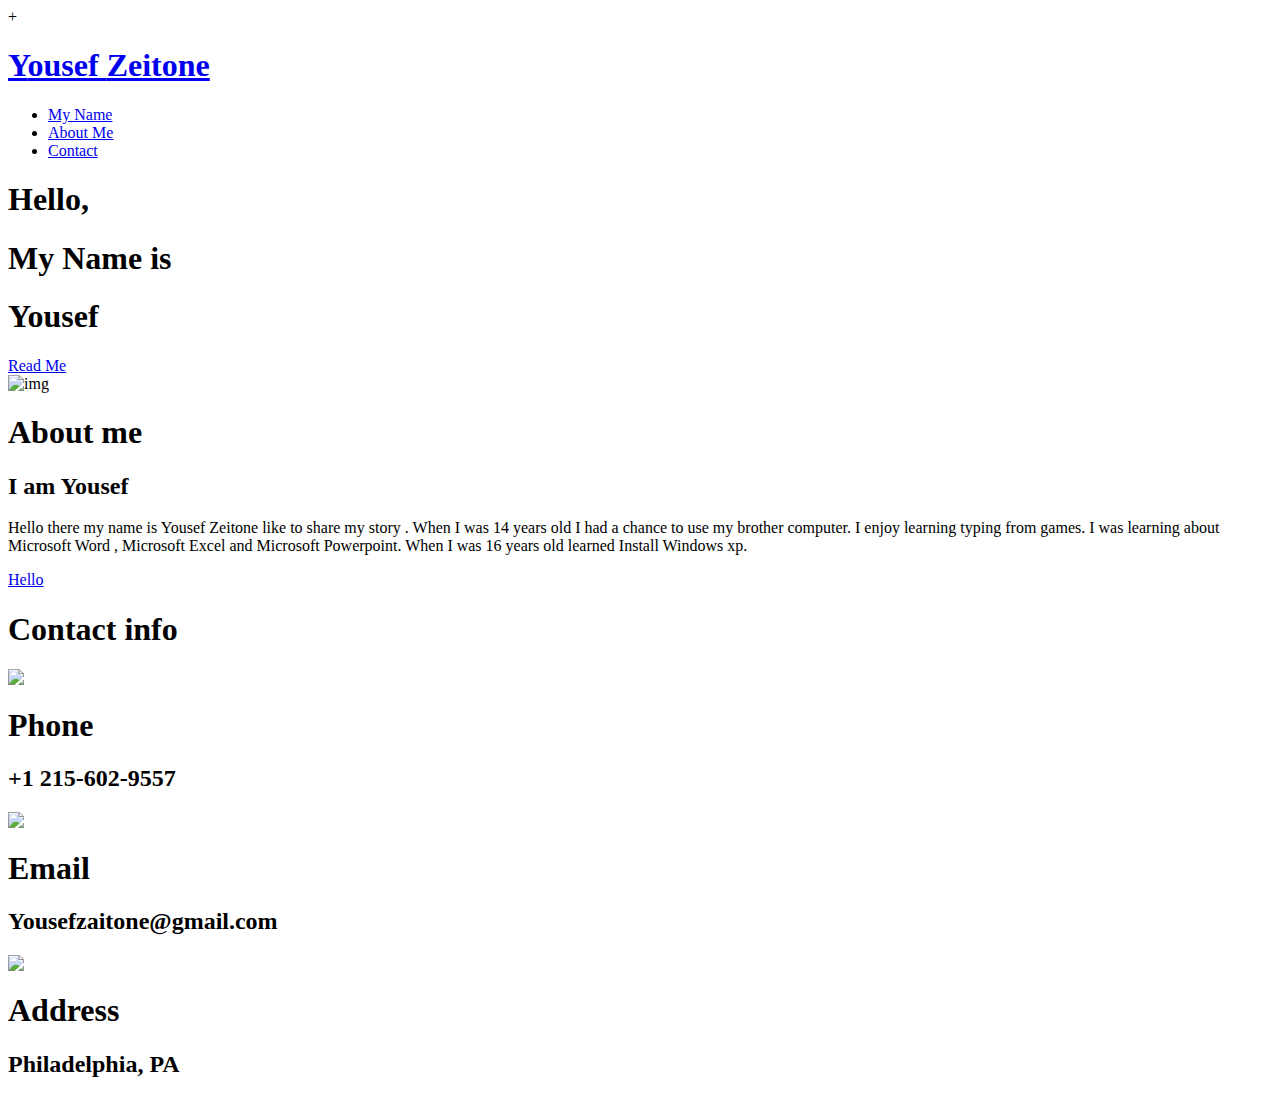
==== Index.html @ b7878304 "Add files via upload" ====
+<!DOCTYPE html>
<html lang="en">

<head>
  <meta charset="UTF-8">
  <meta name="viewport" content="width=device-width, initial-scale=1.0">
  <link rel="stylesheet" href="style.css">
  <title>Yousef Zeitone</title>
</head>

<body>
  <!-- Header -->
  <section id="header">
    <div class="header container">
      <div class="nav-bar">
        <div class="brand">
          <a href="#hero">
            <h1><span>Y</span>ousef <span>Z</span>eitone</h1>
          </a>
        </div>
        <div class="nav-list">
          <div class="hamburger">
            <div class="bar"></div>
          </div>
          <ul>
            <li><a href="#hero" data-after="MyName">My Name</a></li>
            <li><a href="#about Me" data-after="About Me">About Me</a></li>
            <li><a href="#contact" data-after="Contact">Contact</a></li>
          </ul>
        </div>
      </div>
    </div>
  </section>
  <!-- End Header -->


  <!-- Hero Section  -->
  <section id="hero">
    <div class="hero container">
      <div>
        <h1>Hello, <span></span></h1>
        <h1>My Name is <span></span></h1>
        <h1>Yousef <span></span></h1>
        <a href="#About Me" type="button" class="cta">Read Me</a>
      </div>
    </div>
  </section>
  <!-- End Hero Section  -->

  <!-- About Me Section -->
  <section id="about Me">
    <div class="about Me container">
      <div class="col-left">
        <div class="about Me-img">
          <img src="https://scontent-iad3-1.xx.fbcdn.net/v/t39.30808-6/278348884_4964921023593243_1203213019717374764_n.jpg?_nc_cat=107&ccb=1-5&_nc_sid=09cbfe&_nc_ohc=FBMy7EXPJv4AX-4Gr7v&_nc_ht=scontent-iad3-1.xx&oh=00_AT_k_cY4qycTzF5VT57qpu-IRS4rbmAX8jP3AmluykomFA&oe=625B50C4" alt="img">
        </div>
      </div>
      <div class="col-right">
        <h1 class="section-title">About <span>me</span></h1>
        <h2>I am Yousef</h2>
          <p>Hello there my name is Yousef Zeitone like to share my story .
            When I was 14 years old I had a chance to use my brother computer. I enjoy learning typing from games. I was learning about Microsoft Word , Microsoft Excel and Microsoft Powerpoint. When I was 16 years old learned Install Windows xp.</p>
        <a href="#" class="cta">Hello</a>
      </div>
    </div>
  </section>
  <!-- End About Section -->

  <!-- Contact Section -->
  <section id="contact">
    <div class="contact container">
      <div>
        <h1 class="section-title">Contact <span>info</span></h1>
      </div>
      <div class="contact-items">
        <div class="contact-item">
          <div class="icon"><img src="https://img.icons8.com/bubbles/100/000000/phone.png" /></div>
          <div class="contact-info">
            <h1>Phone</h1>
            <h2>+1 215-602-9557</h2>
          </div>
        </div>
        <div class="contact-item">
          <div class="icon"><img src="https://img.icons8.com/bubbles/100/000000/new-post.png" /></div>
          <div class="contact-info">
            <h1>Email</h1>
            <h2>Yousefzaitone@gmail.com</h2>
          </div>
        </div>
        <div class="contact-item">
          <div class="icon"><img src="https://img.icons8.com/bubbles/100/000000/map-marker.png" /></div>
          <div class="contact-info">
            <h1>Address</h1>
            <h2>Philadelphia, PA</h2>
          </div>
        </div>
      </div>
    </div>
  </section>
  <!-- End Contact Section -->

  <script src="./app.js"></script>
</body>

</html>
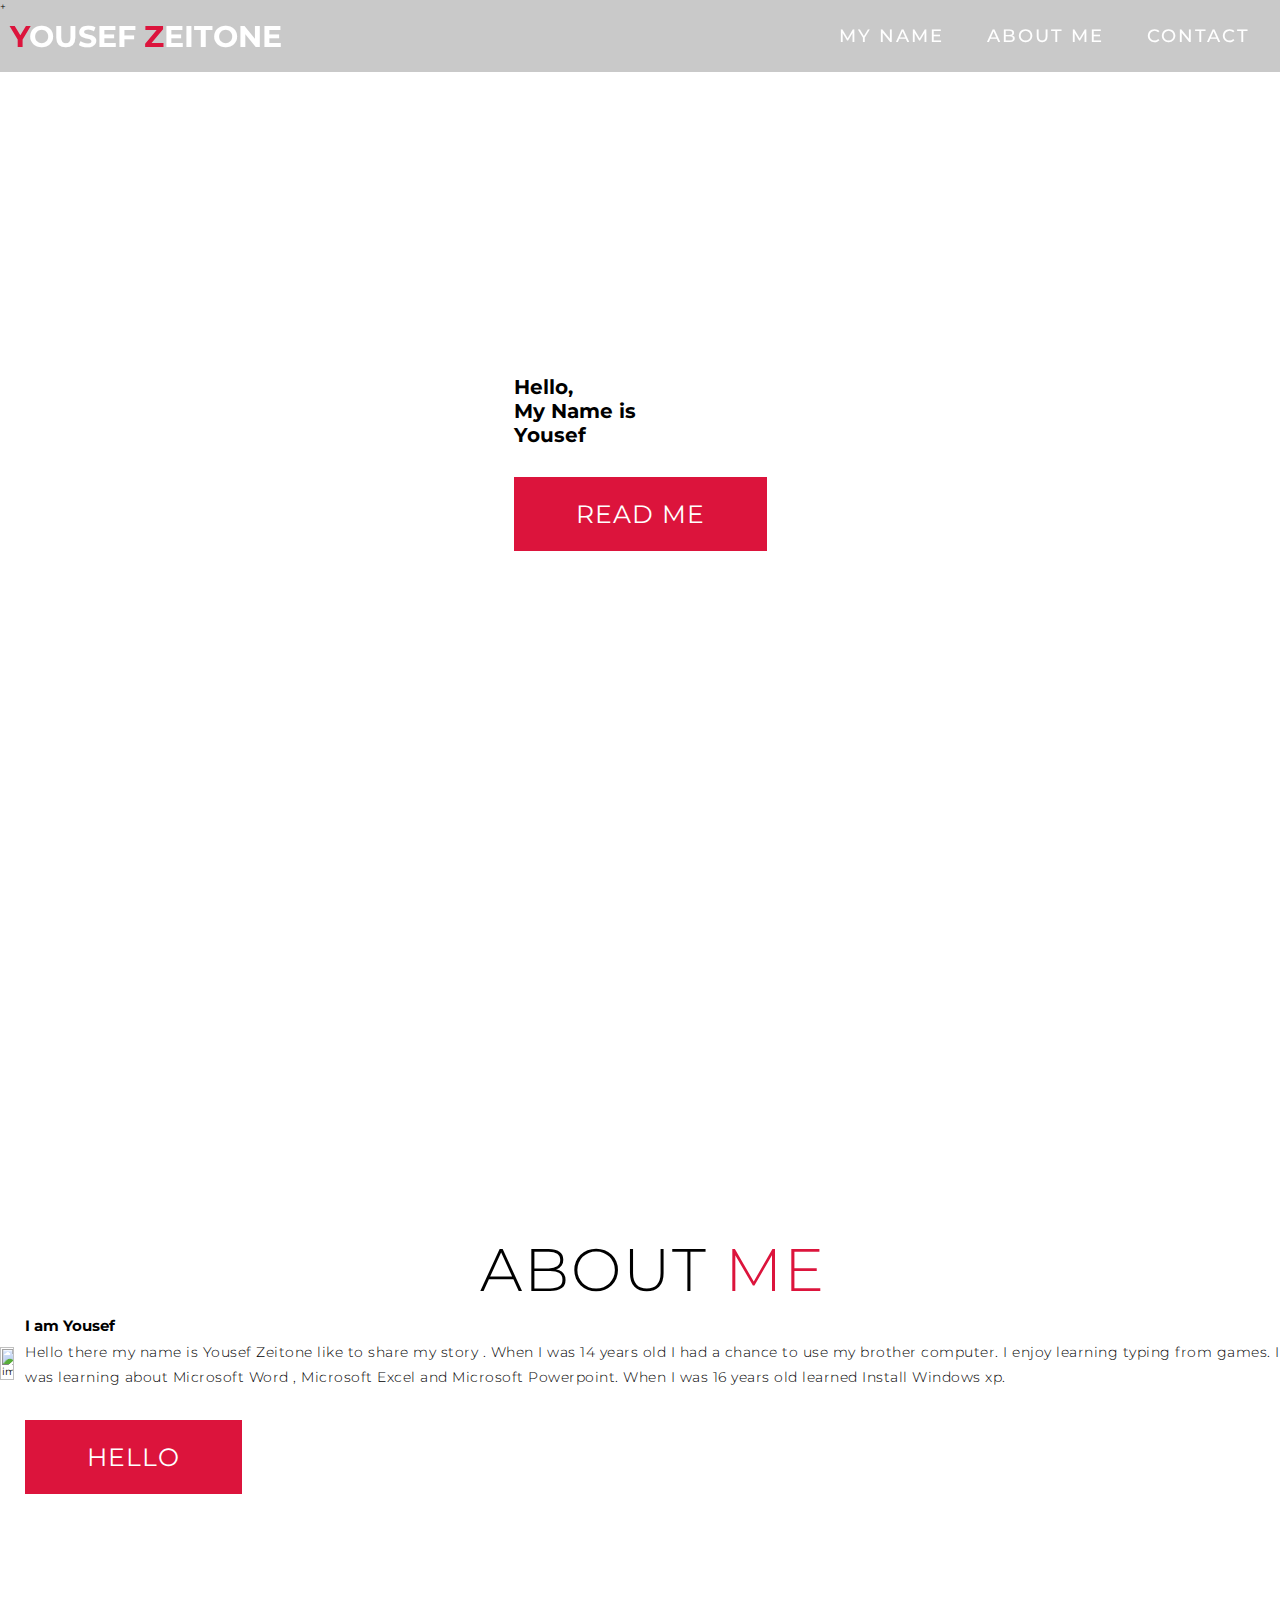
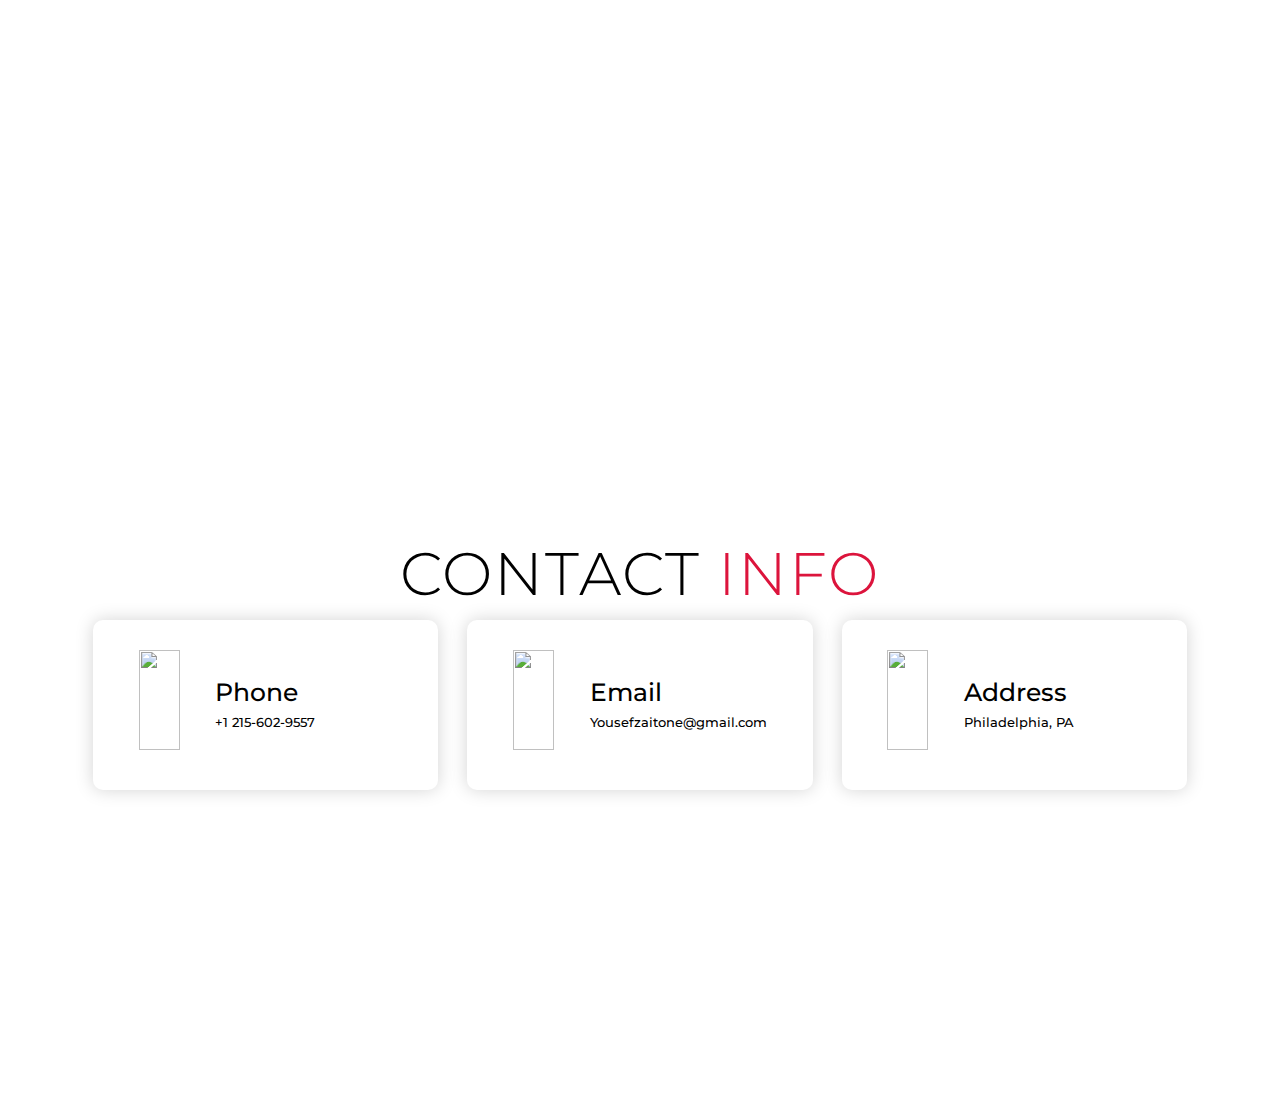
==== commit 761338ca: "Update Index.html" ====
--- a/Index.html
+++ b/Index.html
@@ -23,7 +23,7 @@
             <div class="bar"></div>
           </div>
           <ul>
-            <li><a href="#hero" data-after="MyName">My Name</a></li>
+            <li><a href="#yousefzeitone.com" data-after="MyName">My Name</a></li>
             <li><a href="#about Me" data-after="About Me">About Me</a></li>
             <li><a href="#contact" data-after="Contact">Contact</a></li>
           </ul>
@@ -35,8 +35,8 @@
 
 
   <!-- Hero Section  -->
-  <section id="hero">
-    <div class="hero container">
+  <section id="yousefzeitone.com">
+    <div class="yousef container">
       <div>
         <h1>Hello, <span></span></h1>
         <h1>My Name is <span></span></h1>
@@ -102,4 +102,4 @@
   <script src="./app.js"></script>
 </body>
 
-</html>+</html>
--- a/style.css
+++ b/style.css
@@ -0,0 +1,703 @@
+@import 'https://fonts.googleapis.com/css?family=Montserrat:300, 400, 700&display=swap';
+* {
+	padding: 0;
+	margin: 0;
+	box-sizing: border-box;
+}
+html {
+	font-size: 10px;
+	font-family: 'Montserrat', sans-serif;
+	scroll-behavior: smooth;
+}
+a {
+	text-decoration: none;
+}
+.container {
+	min-height: 100vh;
+	width: 100%;
+	display: flex;
+	align-items: center;
+	justify-content: center;
+}
+img {
+	height: 100%;
+	width: 75%;
+	object-fit: cover;
+}
+p {
+	color: black;
+	font-size: 1.4rem;
+	margin-top: 5px;
+	line-height: 2.5rem;
+	font-weight: 300;
+	letter-spacing: 0.05rem;
+}
+.section-title {
+	font-size: 4rem;
+	font-weight: 300;
+	color: black;
+	margin-bottom: 10px;
+	text-transform: uppercase;
+	letter-spacing: 0.2rem;
+	text-align: center;
+}
+.section-title span {
+	color: crimson;
+}
+
+.cta {
+	display: inline-block;
+	padding: 10px 30px;
+	color: white;
+	background-color: crimson;
+	border: 2px solid crimson;
+	font-size: 2rem;
+	text-transform: uppercase;
+	letter-spacing: 0.1rem;
+	margin-top: 30px;
+	transition: 0.3s ease;
+	transition-property: background-color, color;
+}
+.cta:hover {
+	color: white;
+	background-color: crimson;
+}
+.brand h1 {
+	font-size: 3rem;
+	text-transform: uppercase;
+	color: white;
+}
+.brand h1 span {
+	color: crimson;
+}
+
+/* Header section */
+#header {
+	position: fixed;
+	z-index: 1000;
+	left: 0;
+	top: 0;
+	width: 100vw;
+	height: auto;
+}
+#header .header {
+	min-height: 8vh;
+	background-color: rgba(31, 30, 30, 0.24);
+	transition: 0.3s ease background-color;
+}
+#header .nav-bar {
+	display: flex;
+	align-items: center;
+	justify-content: space-between;
+	width: 100%;
+	height: 100%;
+	max-width: 1300px;
+	padding: 0 10px;
+}
+#header .nav-list ul {
+	list-style: none;
+	position: absolute;
+	background-color: rgb(31, 30, 30);
+	width: 100vw;
+	height: 100vh;
+	left: 100%;
+	top: 0;
+	display: flex;
+	flex-direction: column;
+	justify-content: center;
+	align-items: center;
+	z-index: 1;
+	overflow-x: hidden;
+	transition: 0.5s ease left;
+}
+#header .nav-list ul.active {
+	left: 0%;
+}
+#header .nav-list ul a {
+	font-size: 2.5rem;
+	font-weight: 500;
+	letter-spacing: 0.2rem;
+	text-decoration: none;
+	color: white;
+	text-transform: uppercase;
+	padding: 20px;
+	display: block;
+}
+#header .nav-list ul a::after {
+	content: attr(data-after);
+	position: absolute;
+	top: 50%;
+	left: 50%;
+	transform: translate(-50%, -50%) scale(0);
+	color: rgba(240, 248, 255, 0.021);
+	font-size: 13rem;
+	letter-spacing: 50px;
+	z-index: -1;
+	transition: 0.3s ease letter-spacing;
+}
+#header .nav-list ul li:hover a::after {
+	transform: translate(-50%, -50%) scale(1);
+	letter-spacing: initial;
+}
+#header .nav-list ul li:hover a {
+	color: crimson;
+}
+#header .hamburger {
+	height: 60px;
+	width: 60px;
+	display: inline-block;
+	border: 3px solid white;
+	border-radius: 50%;
+	position: relative;
+	display: flex;
+	align-items: center;
+	justify-content: center;
+	z-index: 100;
+	cursor: pointer;
+	transform: scale(0.8);
+	margin-right: 20px;
+}
+#header .hamburger:after {
+	position: absolute;
+	content: '';
+	height: 100%;
+	width: 100%;
+	border-radius: 50%;
+	border: 3px solid white;
+	animation: hamburger_puls 1s ease infinite;
+}
+#header .hamburger .bar {
+	height: 2px;
+	width: 30px;
+	position: relative;
+	background-color: white;
+	z-index: -1;
+}
+#header .hamburger .bar::after,
+#header .hamburger .bar::before {
+	content: '';
+	position: absolute;
+	height: 100%;
+	width: 100%;
+	left: 0;
+	background-color: white;
+	transition: 0.3s ease;
+	transition-property: top, bottom;
+}
+#header .hamburger .bar::after {
+	top: 8px;
+}
+#header .hamburger .bar::before {
+	bottom: 8px;
+}
+#header .hamburger.active .bar::before {
+	bottom: 0;
+}
+#header .hamburger.active .bar::after {
+	top: 0;
+}
+/* End Header section */
+
+/* Hero Section */
+#hero {
+	background-image: url(./img/hero-bg.p/Users/yousefzeitone/Desktop/yousef/Images/yousef.jpgng);
+	background-size: cover;
+	background-position: top center;
+	position: relative;
+	z-index: 1;
+}
+#hero::after {
+	content: '';
+	position: absolute;
+	left: 0;
+	top: 0;
+	height: 100%;
+	width: 100%;
+	background-color: black;
+	opacity: 0.7;
+	z-index: -1;
+}
+#hero .hero {
+	max-width: 1200px;
+	margin: 0 auto;
+	padding: 0 50px;
+	justify-content: flex-start;
+}
+#hero h1 {
+	display: block;
+	width: fit-content;
+	font-size: 4rem;
+	position: relative;
+	color: transparent;
+	animation: text_reveal 0.5s ease forwards;
+	animation-delay: 1s;
+}
+#hero h1:nth-child(1) {
+	animation-delay: 1s;
+}
+#hero h1:nth-child(2) {
+	animation-delay: 2s;
+}
+#hero h1:nth-child(3) {
+	animation: text_reveal_name 0.5s ease forwards;
+	animation-delay: 3s;
+}
+#hero h1 span {
+	position: absolute;
+	top: 0;
+	left: 0;
+	height: 100%;
+	width: 0;
+	background-color: crimson;
+	animation: text_reveal_box 1s ease;
+	animation-delay: 0.5s;
+}
+#hero h1:nth-child(1) span {
+	animation-delay: 0.5s;
+}
+#hero h1:nth-child(2) span {
+	animation-delay: 1.5s;
+}
+#hero h1:nth-child(3) span {
+	animation-delay: 2.5s;
+}
+
+/* End Hero Section */
+
+/* My Story Section */
+#mystory .MyStory {
+	flex-direction: column;
+	text-align: center;
+	max-width: 1500px;
+	margin: 0 auto;
+	padding: 100px 0;
+}
+#smystory .mystory-top {
+	max-width: 500px;
+	margin: 0 auto;
+}
+#mystory .mystory-bottom {
+	display: flex;
+	align-items: center;
+	justify-content: center;
+	flex-wrap: wrap;
+	margin-top: 50px;
+}
+#mystory .mystory-item {
+	flex-basis: 80%;
+	display: flex;
+	align-items: flex-start;
+	justify-content: center;
+	flex-direction: column;
+	padding: 30px;
+	border-radius: 10px;
+	background-image: url(./img/img-1.png/Users/yousefzeitone/Desktop/yousef/Images/yousef.jpg);
+	background-size: cover;
+	margin: 10px 5%;
+	position: relative;
+	z-index: 1;
+	overflow: hidden;
+}
+#mystory .mystory-item::after {
+	content: '';
+	position: absolute;
+	left: 0;
+	top: 0;
+	height: 100%;
+	width: 100%;
+	background-image: linear-gradient(60deg, #29323c 0%, #485563 100%);
+	opacity: 0.9;
+	z-index: -1;
+}
+#mystory .mystory-bottom .icon {
+	height: 80px;
+	width: 80px;
+	margin-bottom: 20px;
+}
+#mystory .smystory-item h2 {
+	font-size: 2rem;
+	color: white;
+	margin-bottom: 10px;
+	text-transform: uppercase;
+}
+#mystory .mystory-item p {
+	color: white;
+	text-align: left;
+}
+/* End mystory Section */
+
+/* Projects section */
+#projects .projects {
+	flex-direction: column;
+	max-width: 1200px;
+	margin: 0 auto;
+	padding: 100px 0;
+}
+#projects .projects-header h1 {
+	margin-bottom: 50px;
+}
+#projects .all-projects {
+	display: flex;
+	align-items: center;
+	justify-content: center;
+	flex-direction: column;
+}
+#projects .project-item {
+	display: flex;
+	align-items: center;
+	justify-content: center;
+	flex-direction: column;
+	width: 80%;
+	margin: 20px auto;
+	overflow: hidden;
+	border-radius: 10px;
+}
+#projects .project-info {
+	padding: 30px;
+	flex-basis: 50%;
+	height: 100%;
+	display: flex;
+	align-items: flex-start;
+	justify-content: center;
+	flex-direction: column;
+	background-image: linear-gradient(60deg, #29323c 0%, #485563 100%);
+	color: white;
+}
+#projects .project-info h1 {
+	font-size: 4rem;
+	font-weight: 500;
+}
+#projects .project-info h2 {
+	font-size: 1.8rem;
+	font-weight: 500;
+	margin-top: 10px;
+}
+#projects .project-info p {
+	color: white;
+}
+#projects .project-img {
+	flex-basis: 50%;
+	height: 300px;
+	overflow: hidden;
+	position: relative;
+}
+#projects .project-img:after {
+	content: '';
+	position: absolute;
+	left: 0;
+	top: 0;
+	height: 100%;
+	width: 100%;
+	background-image: linear-gradient(60deg, #29323c 0%, #485563 100%);
+	opacity: 0.7;
+}
+#projects .project-img img {
+	transition: 0.3s ease transform;
+}
+#projects .project-item:hover .project-img img {
+	transform: scale(1.1);
+}
+/* End Projects section */
+
+/* About Section */
+#about .about {
+	flex-direction: column-reverse;
+	text-align: center;
+	max-width: 1200px;
+	margin: 100 auto;
+	padding: 100px 20px;
+}
+#about .col-left {
+	width: 250px;
+	height: 360px;
+}
+#about .col-right {
+	width: 100%;
+}
+#about .col-right h2 {
+	font-size: 1.8rem;
+	font-weight: 500;
+	letter-spacing: 0.2rem;
+	margin-bottom: 10px;
+}
+#about .col-right p {
+	margin-bottom: 20px;
+}
+#about .col-right .cta {
+	color: black;
+	margin-bottom: 50px;
+	padding: 10px 20px;
+	font-size: 2rem;
+}
+#about .col-left .about-img {
+	height: 100%;
+	width: 100%;
+	position: relative;
+	border: 10px solid white;
+}
+#about .col-left .about-img::after {
+	content: '';
+	position: absolute;
+	left: -33px;
+	top: 19px;
+	height: 98%;
+	width: 98%;
+	border: 7px solid crimson;
+	z-index: -1;
+}
+/* End About Section */
+
+/* contact Section */
+#contact .contact {
+	flex-direction: column;
+	max-width: 1200px;
+	margin: 0 auto;
+	width: 90%;
+}
+#contact .contact-items {
+	/* max-width: 400px; */
+	width: 100%;
+}
+#contact .contact-item {
+	width: 80%;
+	padding: 20px;
+	text-align: center;
+	border-radius: 10px;
+	padding: 30px;
+	margin: 30px;
+	display: flex;
+	justify-content: center;
+	align-items: center;
+	flex-direction: column;
+	box-shadow: 0px 0px 18px 0 #0000002c;
+	transition: 0.3s ease box-shadow;
+}
+#contact .contact-item:hover {
+	box-shadow: 0px 0px 5px 0 #0000002c;
+}
+#contact .icon {
+	width: 70px;
+	margin: 0 auto;
+	margin-bottom: 10px;
+}
+#contact .contact-info h1 {
+	font-size: 2.5rem;
+	font-weight: 500;
+	margin-bottom: 5px;
+}
+#contact .contact-info h2 {
+	font-size: 1.3rem;
+	line-height: 2rem;
+	font-weight: 500;
+}
+/*End contact Section */
+
+/* Footer */
+#footer {
+	background-image: linear-gradient(60deg, #29323c 0%, #485563 100%);
+}
+#footer .footer {
+	min-height: 200px;
+	flex-direction: column;
+	padding-top: 50px;
+	padding-bottom: 10px;
+}
+#footer h2 {
+	color: white;
+	font-weight: 500;
+	font-size: 1.8rem;
+	letter-spacing: 0.1rem;
+	margin-top: 10px;
+	margin-bottom: 10px;
+}
+#footer .social-icon {
+	display: flex;
+	margin-bottom: 30px;
+}
+#footer .social-item {
+	height: 50px;
+	width: 50px;
+	margin: 0 5px;
+}
+#footer .social-item img {
+	filter: grayscale(1);
+	transition: 0.3s ease filter;
+}
+#footer .social-item:hover img {
+	filter: grayscale(0);
+}
+#footer p {
+	color: white;
+	font-size: 1.3rem;
+}
+/* End Footer */
+
+/* Keyframes */
+@keyframes hamburger_puls {
+	0% {
+		opacity: 1;
+		transform: scale(1);
+	}
+	100% {
+		opacity: 0;
+		transform: scale(1.4);
+	}
+}
+@keyframes text_reveal_box {
+	50% {
+		width: 100%;
+		left: 0;
+	}
+	100% {
+		width: 0;
+		left: 100%;
+	}
+}
+@keyframes text_reveal {
+	100% {
+		color: white;
+	}
+}
+@keyframes text_reveal_name {
+	100% {
+		color: crimson;
+		font-weight: 500;
+	}
+}
+/* End Keyframes */
+
+/* Media Query For Tablet */
+@media only screen and (min-width: 768px) {
+	.cta {
+		font-size: 2.5rem;
+		padding: 20px 60px;
+	}
+	h1.section-title {
+		font-size: 6rem;
+	}
+
+	/* Hero */
+	#hero h1 {
+		font-size: 7rem;
+	}
+	/* End Hero */
+
+	/* Services Section */
+	#services .service-bottom .service-item {
+		flex-basis: 45%;
+		margin: 2.5%;
+	}
+	/* End Services Section */
+
+	/* Project */
+	#projects .project-item {
+		flex-direction: row;
+	}
+	#projects .project-item:nth-child(even) {
+		flex-direction: row-reverse;
+	}
+	#projects .project-item {
+		height: 400px;
+		margin: 0;
+		width: 100%;
+		border-radius: 0;
+	}
+	#projects .all-projects .project-info {
+		height: 100%;
+	}
+	#projects .all-projects .project-img {
+		height: 100%;
+	}
+	/* End Project */
+
+	/* About */
+	#about .about {
+		flex-direction: row;
+	}
+	#about .col-left {
+		width: 600px;
+		height: 400px;
+		padding-left: 60px;
+	}
+	#about .about .col-left .about-img::after {
+		left: -45px;
+		top: 34px;
+		height: 98%;
+		width: 98%;
+		border: 10px solid crimson;
+	}
+	#about .col-right {
+		text-align: left;
+		padding: 30px;
+	}
+	#about .col-right h1 {
+		text-align: left;
+	}
+	/* End About */
+
+	/* contact  */
+	#contact .contact {
+		flex-direction: column;
+		padding: 100px 0;
+		align-items: center;
+		justify-content: center;
+		min-width: 20vh;
+	}
+	#contact .contact-items {
+		width: 100%;
+		display: flex;
+		flex-direction: row;
+		justify-content: space-evenly;
+		margin: 0;
+	}
+	#contact .contact-item {
+		width: 30%;
+		margin: 0;
+		flex-direction: row;
+	}
+	#contact .contact-item .icon {
+		height: 100px;
+		width: 100px;
+	}
+	#contact .contact-item .icon img {
+		object-fit: contain;
+	}
+	#contact .contact-item .contact-info {
+		width: 100%;
+		text-align: left;
+		padding-left: 20px;
+	}
+	/* End contact  */
+}
+/* End Media Query For Tablet */
+
+/* Media Query For Desktop */
+@media only screen and (min-width: 1200px) {
+	/* header */
+	#header .hamburger {
+		display: none;
+	}
+	#header .nav-list ul {
+		position: initial;
+		display: block;
+		height: auto;
+		width: fit-content;
+		background-color: transparent;
+	}
+	#header .nav-list ul li {
+		display: inline-block;
+	}
+	#header .nav-list ul li a {
+		font-size: 1.8rem;
+	}
+	#header .nav-list ul a:after {
+		display: none;
+	}
+	/* End header */
+
+	#services .service-bottom .service-item {
+		flex-basis: 22%;
+		margin: 1.5%;
+	}
+}
+/* End  Media Query For Desktop */